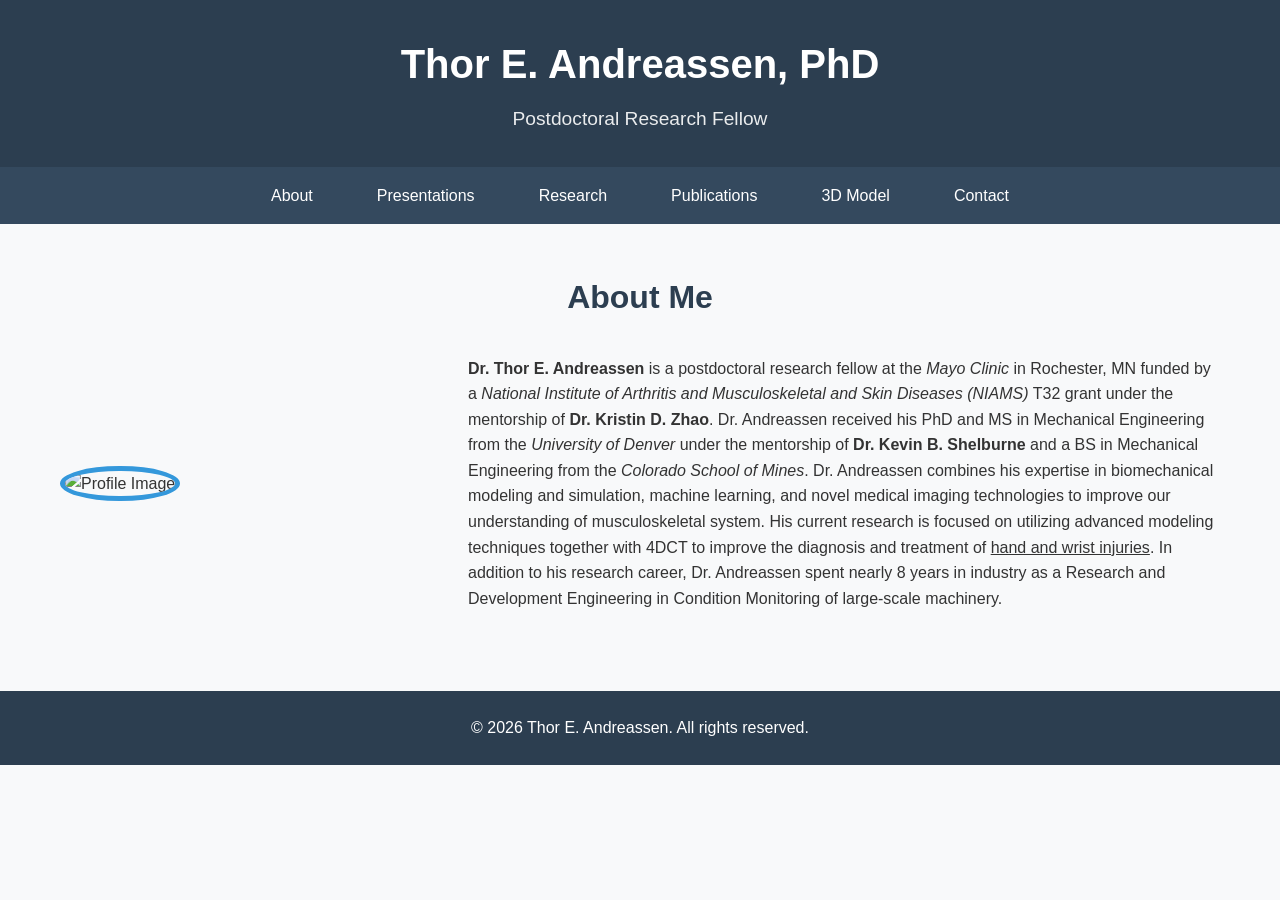
==== about.html @ 9653df90 "Separate the sections to separate webpages" ====
<!DOCTYPE html>
<html lang="en">
<head>
    <meta charset="UTF-8">
    <meta name="viewport" content="width=device-width, initial-scale=1.0">
    <title>About - Thor E. Andreassen, PhD</title>
    <link rel="stylesheet" href="styles.css">
</head>
<body>
    <header>
        <div class="container">
            <h1>Thor E. Andreassen, PhD</h1>
            <p>Postdoctoral Research Fellow</p>
        </div>
    </header>

    <nav>
        <div class="container">
            <div class="nav-toggle" id="navToggle">
                <span></span>
                <span></span>
                <span></span>
            </div>
            <ul class="nav-menu" id="navMenu">
                <li><a href="index.html">About</a></li>
                <li><a href="presentations.html">Presentations</a></li>
                <li><a href="research.html">Research</a></li>
                <li><a href="publications.html">Publications</a></li>
                <li><a href="model.html">3D Model</a></li>
                <li><a href="contact.html">Contact</a></li>
            </ul>
        </div>
    </nav>

    <main>
        <section id="about" class="section">
            <div class="container">
                <h2>About Me</h2>
                <div class="profile-container">
                    <div class="profile-image">
                        <img src="Headshot_casual.png" alt="Profile Image">
                    </div>
                    <div class="profile-text">
                        <p><b>Dr. Thor E. Andreassen</b> is a postdoctoral research fellow at the <i>Mayo Clinic</i> in Rochester, MN funded by a <i>National Institute of Arthritis and Musculoskeletal and Skin Diseases (NIAMS)</i> T32 grant under the mentorship of <b>Dr. Kristin D. Zhao</b>. Dr. Andreassen received his PhD and MS in Mechanical Engineering from the <i>University of Denver</i> under the mentorship of <b>Dr. Kevin B. Shelburne</b> and a BS in Mechanical Engineering from the <i>Colorado School of Mines</i>. Dr. Andreassen combines his expertise in biomechanical modeling and simulation, machine learning, and novel medical imaging technologies to improve our understanding of musculoskeletal system. His current research is focused on utilizing advanced modeling techniques together with 4DCT to improve the diagnosis and treatment of <u>hand and wrist injuries</u>. In addition to his research career, Dr. Andreassen spent nearly 8 years in industry as a Research and Development Engineering in Condition Monitoring of large-scale machinery.</p>
                    </div>
                </div>
            </div>
        </section>
    </main>

    <footer>
        <div class="container">
            <p>&copy; 2026 Thor E. Andreassen. All rights reserved.</p>
        </div>
    </footer>

    <script src="script.js"></script>
</body>
</html>
---- styles.css ----
/* Reset and base styles */
* {
    margin: 0;
    padding: 0;
    box-sizing: border-box;
}

body {
    font-family: 'Segoe UI', Tahoma, Geneva, Verdana, sans-serif;
    line-height: 1.6;
    color: #333;
    background-color: #f8f9fa;
}

.container {
    max-width: 1200px;
    margin: 0 auto;
    padding: 0 20px;
}

/* Header styles */
header {
    background-color: #2c3e50;
    color: white;
    padding: 2rem 0;
    text-align: center;
}

header h1 {
    font-size: 2.5rem;
    margin-bottom: 0.5rem;
}

header p {
    font-size: 1.2rem;
    opacity: 0.9;
}

/* Navigation styles */
nav {
    background-color: #34495e;
    padding: 1rem 0;
    position: sticky;
    top: 0;
    z-index: 100;
}

nav ul {
    list-style: none;
    display: flex;
    justify-content: center;
    flex-wrap: wrap;
}

nav li {
    margin: 0 1rem;
}

nav a {
    color: white;
    text-decoration: none;
    font-weight: 500;
    padding: 0.5rem 1rem;
    border-radius: 4px;
    transition: background-color 0.3s;
}

nav a:hover {
    background-color: #3498db;
}

/* Mobile navigation menu */
.nav-toggle {
    display: none;
    flex-direction: column;
    cursor: pointer;
    padding: 0.5rem;
}

.nav-toggle span {
    width: 25px;
    height: 3px;
    background-color: white;
    margin: 3px 0;
    transition: 0.3s;
    border-radius: 2px;
}

.nav-menu {
    display: flex;
    list-style: none;
    margin: 0;
    padding: 0;
}

.nav-menu li {
    margin: 0 1rem;
}

@media (max-width: 768px) {
    .nav-toggle {
        display: flex;
    }

    .nav-menu {
        position: fixed;
        left: -100%;
        top: 70px;
        flex-direction: column;
        background-color: #34495e;
        width: 100%;
        text-align: center;
        transition: 0.3s;
        box-shadow: 0 10px 27px rgba(0, 0, 0, 0.05);
        padding: 2rem 0;
    }

    .nav-menu.active {
        left: 0;
    }

    .nav-menu li {
        margin: 1rem 0;
    }
}

/* Section styles */
.section {
    padding: 3rem 0;
}

.section h2 {
    text-align: center;
    margin-bottom: 2rem;
    font-size: 2rem;
    color: #2c3e50;
}

/* About section */
.profile-container {
    display: flex;
    flex-wrap: wrap;
    align-items: center;
    gap: 2rem;
}

.profile-image {
    flex: 1;
    min-width: 250px;
}

.profile-image img {
    width: 100%;
    max-width: 300px;
    height: auto;
    border-radius: 50%;
    border: 5px solid #3498db;
    image-orientation: from-image;
}

.profile-text {
    flex: 2;
    min-width: 250px;
}

/* Research section */
.research-grid {
    display: grid;
    grid-template-columns: repeat(auto-fit, minmax(300px, 1fr));
    gap: 2rem;
}

.research-card {
    background-color: white;
    padding: 1.5rem;
    border-radius: 8px;
    box-shadow: 0 2px 10px rgba(0,0,0,0.1);
    transition: transform 0.3s;
}

.research-card:hover {
    transform: translateY(-5px);
}

/* Presentations section */
.presentations-list {
    display: flex;
    flex-direction: column;
    gap: 2rem;
}

.presentation-item {
    background-color: white;
    padding: 1.5rem;
    border-radius: 8px;
    box-shadow: 0 2px 10px rgba(0,0,0,0.1);
}

.presentation-item h3 {
    color: #2c3e50;
    margin-bottom: 1rem;
}

.video-container {
    width: 100%;
    margin: 0 auto;
}

.research-card h3 {
    color: #3498db;
    margin-bottom: 1rem;
}

/* Publications section */
.publications-list {
    display: flex;
    flex-direction: column;
    gap: 1.5rem;
}

.publication {
    background-color: white;
    padding: 1.5rem;
    border-radius: 8px;
    box-shadow: 0 2px 10px rgba(0,0,0,0.1);
}

.publication h3 {
    color: #2c3e50;
    margin-bottom: 0.5rem;
}

/* Contact section */
.contact-info {
    text-align: center;
    margin-bottom: 2rem;
}

.social-links {
    display: flex;
    justify-content: center;
    gap: 1.5rem;
    flex-wrap: wrap;
}

.social-links a {
    color: #3498db;
    text-decoration: none;
    font-weight: 500;
    padding: 0.5rem 1rem;
    border: 1px solid #3498db;
    border-radius: 4px;
    transition: all 0.3s;
}

.social-links a:hover {
    background-color: #3498db;
    color: white;
}

/* Footer styles */
footer {
    background-color: #2c3e50;
    color: white;
    text-align: center;
    padding: 1.5rem 0;
    margin-top: 2rem;
}

/* Responsive design */
@media (max-width: 768px) {
    .profile-container {
        flex-direction: column;
        text-align: center;
    }

    nav ul {
        flex-direction: column;
        align-items: center;
    }

    nav li {
        margin: 0.5rem 0;
    }

    .section {
        padding: 2rem 0;
    }

    .section h2 {
        font-size: 1.5rem;
    }
}
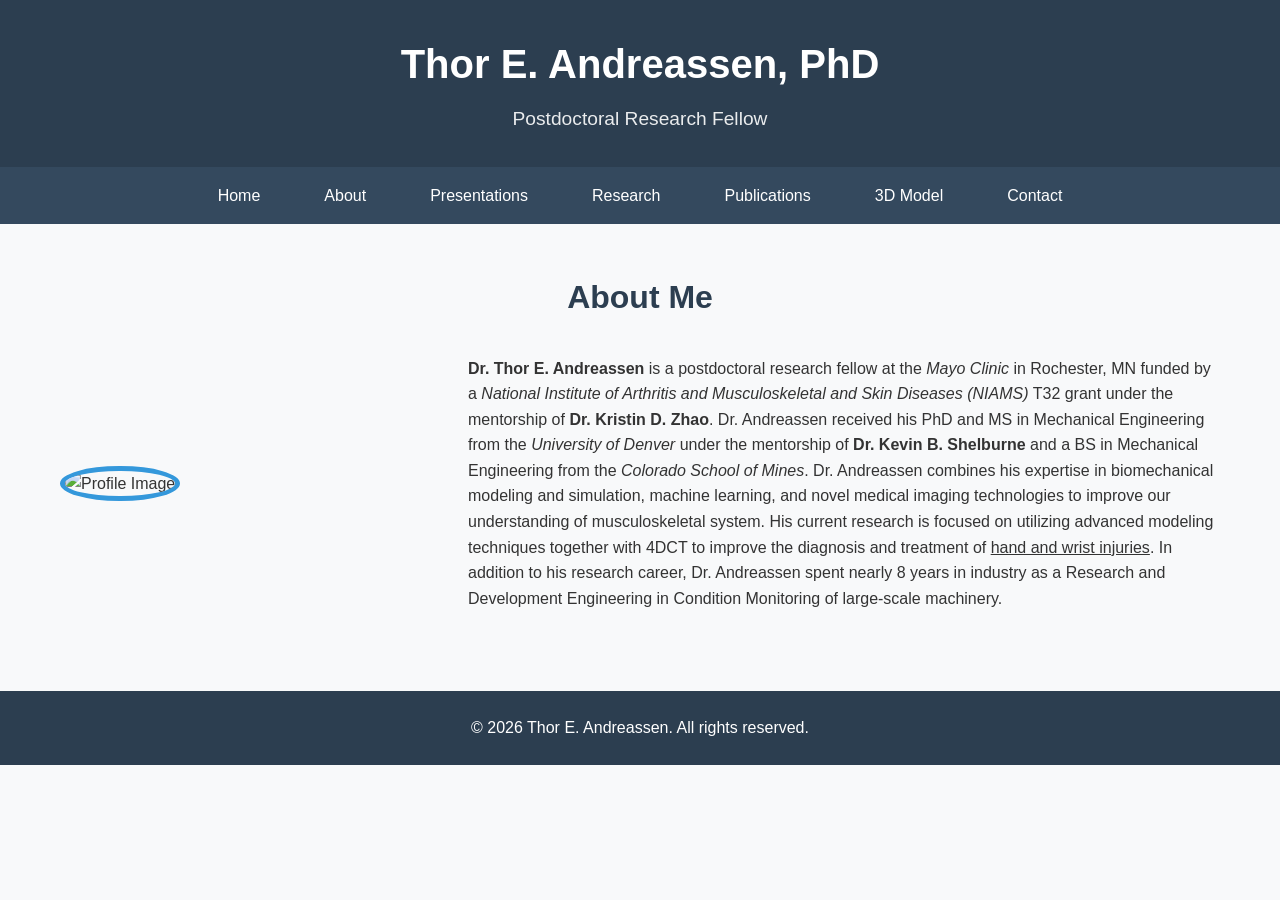
==== commit d12d779f: "Separate website and create separate home tab" ====
--- a/about.html
+++ b/about.html
@@ -22,7 +22,8 @@
                 <span></span>
             </div>
             <ul class="nav-menu" id="navMenu">
-                <li><a href="index.html">About</a></li>
+                <li><a href="home.html">Home</a></li>
+                <li><a href="about.html">About</a></li>
                 <li><a href="presentations.html">Presentations</a></li>
                 <li><a href="research.html">Research</a></li>
                 <li><a href="publications.html">Publications</a></li>
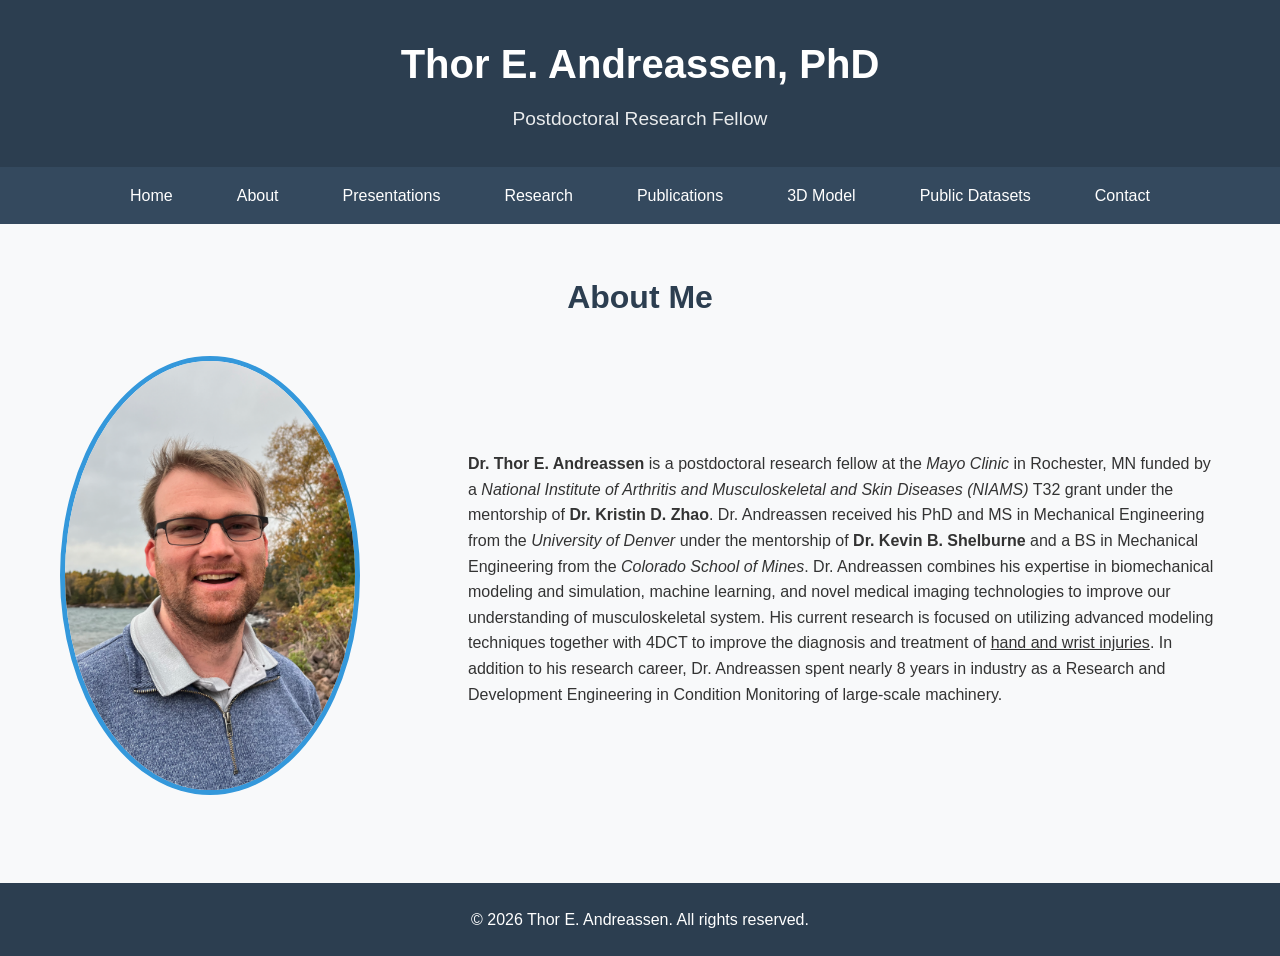
==== commit abe87e73: "Added public dataset button and webpage" ====
--- a/about.html
+++ b/about.html
@@ -28,6 +28,7 @@
                 <li><a href="research.html">Research</a></li>
                 <li><a href="publications.html">Publications</a></li>
                 <li><a href="model.html">3D Model</a></li>
+                <li><a href="public_datasets.html">Public Datasets</a></li>
                 <li><a href="contact.html">Contact</a></li>
             </ul>
         </div>
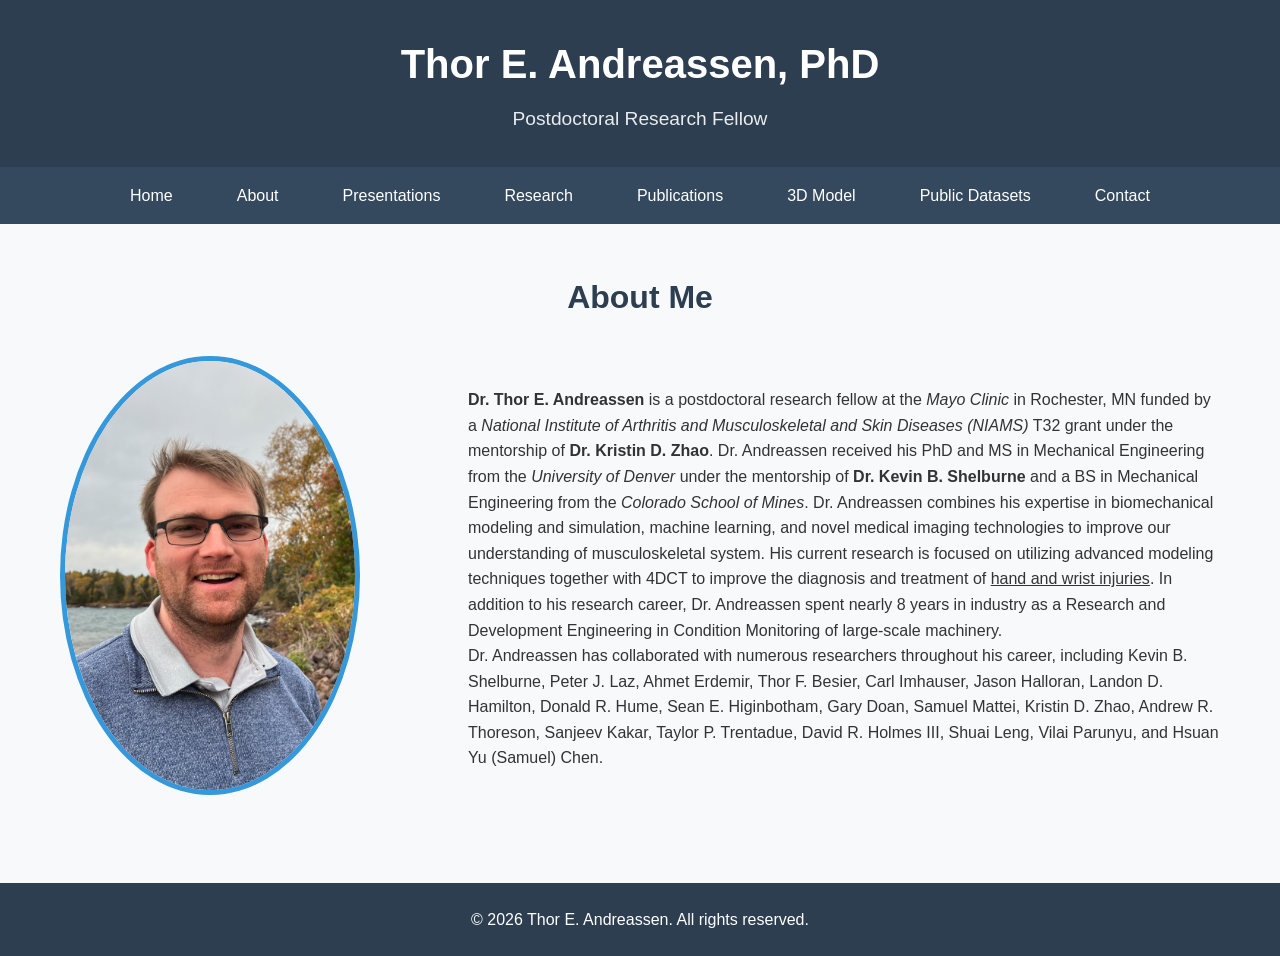
==== commit 559aa63c: "added collaborators to about me page" ====
--- a/about.html
+++ b/about.html
@@ -44,6 +44,9 @@
                     </div>
                     <div class="profile-text">
                         <p><b>Dr. Thor E. Andreassen</b> is a postdoctoral research fellow at the <i>Mayo Clinic</i> in Rochester, MN funded by a <i>National Institute of Arthritis and Musculoskeletal and Skin Diseases (NIAMS)</i> T32 grant under the mentorship of <b>Dr. Kristin D. Zhao</b>. Dr. Andreassen received his PhD and MS in Mechanical Engineering from the <i>University of Denver</i> under the mentorship of <b>Dr. Kevin B. Shelburne</b> and a BS in Mechanical Engineering from the <i>Colorado School of Mines</i>. Dr. Andreassen combines his expertise in biomechanical modeling and simulation, machine learning, and novel medical imaging technologies to improve our understanding of musculoskeletal system. His current research is focused on utilizing advanced modeling techniques together with 4DCT to improve the diagnosis and treatment of <u>hand and wrist injuries</u>. In addition to his research career, Dr. Andreassen spent nearly 8 years in industry as a Research and Development Engineering in Condition Monitoring of large-scale machinery.</p>
+                        <p>
+
+Dr. Andreassen has collaborated with numerous researchers throughout his career, including Kevin B. Shelburne, Peter J. Laz, Ahmet Erdemir, Thor F. Besier, Carl Imhauser, Jason Halloran, Landon D. Hamilton, Donald R. Hume, Sean E. Higinbotham, Gary Doan, Samuel Mattei, Kristin D. Zhao, Andrew R. Thoreson, Sanjeev Kakar, Taylor P. Trentadue, David R. Holmes III, Shuai Leng, Vilai Parunyu, and Hsuan Yu (Samuel) Chen.</p>
                     </div>
                 </div>
             </div>
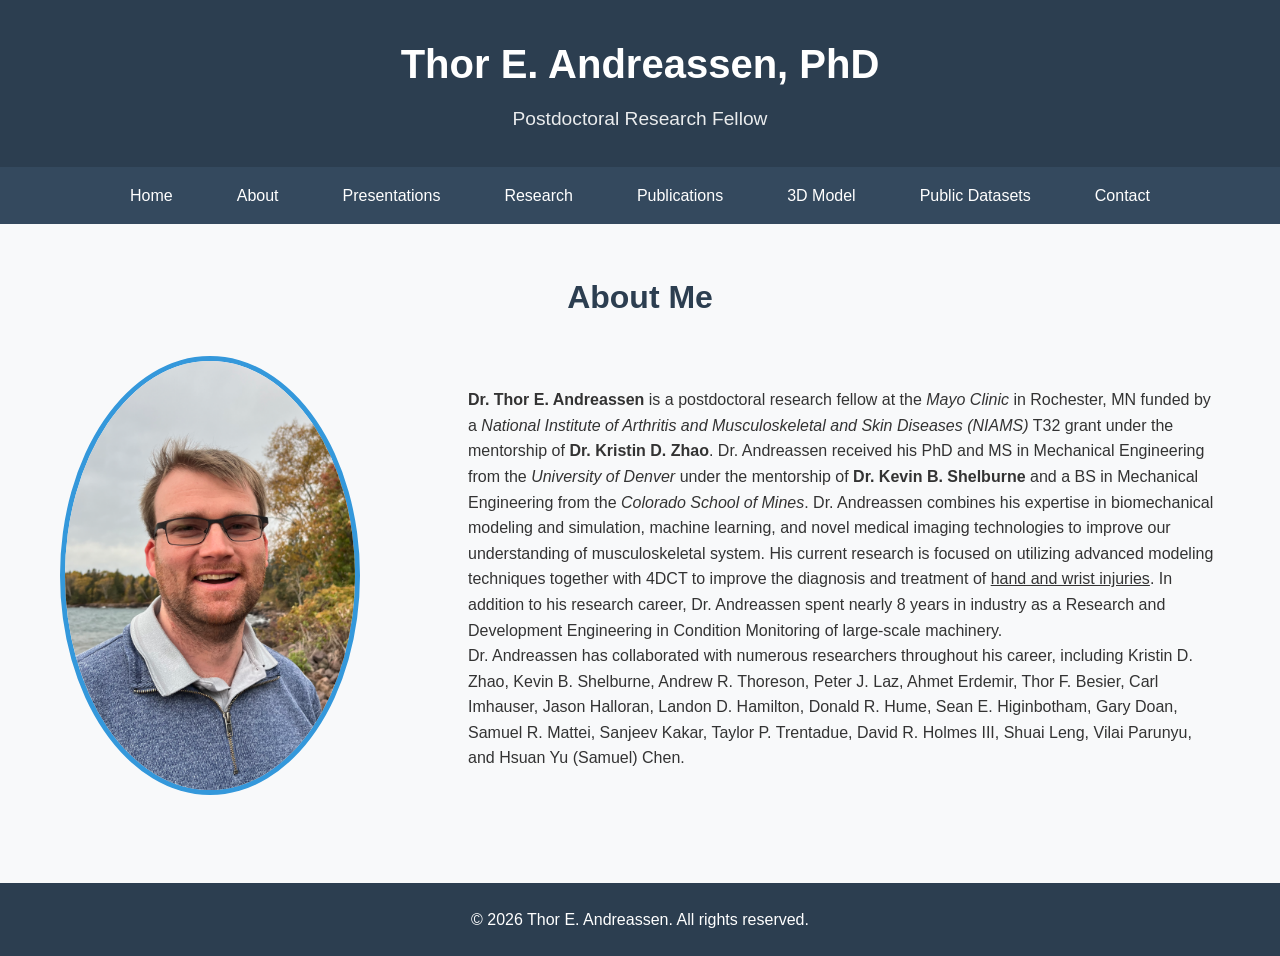
==== commit 2f8e9000: "Update about.html" ====
--- a/about.html
+++ b/about.html
@@ -46,7 +46,7 @@
                         <p><b>Dr. Thor E. Andreassen</b> is a postdoctoral research fellow at the <i>Mayo Clinic</i> in Rochester, MN funded by a <i>National Institute of Arthritis and Musculoskeletal and Skin Diseases (NIAMS)</i> T32 grant under the mentorship of <b>Dr. Kristin D. Zhao</b>. Dr. Andreassen received his PhD and MS in Mechanical Engineering from the <i>University of Denver</i> under the mentorship of <b>Dr. Kevin B. Shelburne</b> and a BS in Mechanical Engineering from the <i>Colorado School of Mines</i>. Dr. Andreassen combines his expertise in biomechanical modeling and simulation, machine learning, and novel medical imaging technologies to improve our understanding of musculoskeletal system. His current research is focused on utilizing advanced modeling techniques together with 4DCT to improve the diagnosis and treatment of <u>hand and wrist injuries</u>. In addition to his research career, Dr. Andreassen spent nearly 8 years in industry as a Research and Development Engineering in Condition Monitoring of large-scale machinery.</p>
                         <p>
 
-Dr. Andreassen has collaborated with numerous researchers throughout his career, including Kevin B. Shelburne, Peter J. Laz, Ahmet Erdemir, Thor F. Besier, Carl Imhauser, Jason Halloran, Landon D. Hamilton, Donald R. Hume, Sean E. Higinbotham, Gary Doan, Samuel Mattei, Kristin D. Zhao, Andrew R. Thoreson, Sanjeev Kakar, Taylor P. Trentadue, David R. Holmes III, Shuai Leng, Vilai Parunyu, and Hsuan Yu (Samuel) Chen.</p>
+Dr. Andreassen has collaborated with numerous researchers throughout his career, including Kristin D. Zhao, Kevin B. Shelburne, Andrew R. Thoreson, Peter J. Laz, Ahmet Erdemir, Thor F. Besier, Carl Imhauser, Jason Halloran, Landon D. Hamilton, Donald R. Hume, Sean E. Higinbotham, Gary Doan, Samuel R. Mattei, Sanjeev Kakar, Taylor P. Trentadue, David R. Holmes III, Shuai Leng, Vilai Parunyu, and Hsuan Yu (Samuel) Chen.</p>
                     </div>
                 </div>
             </div>
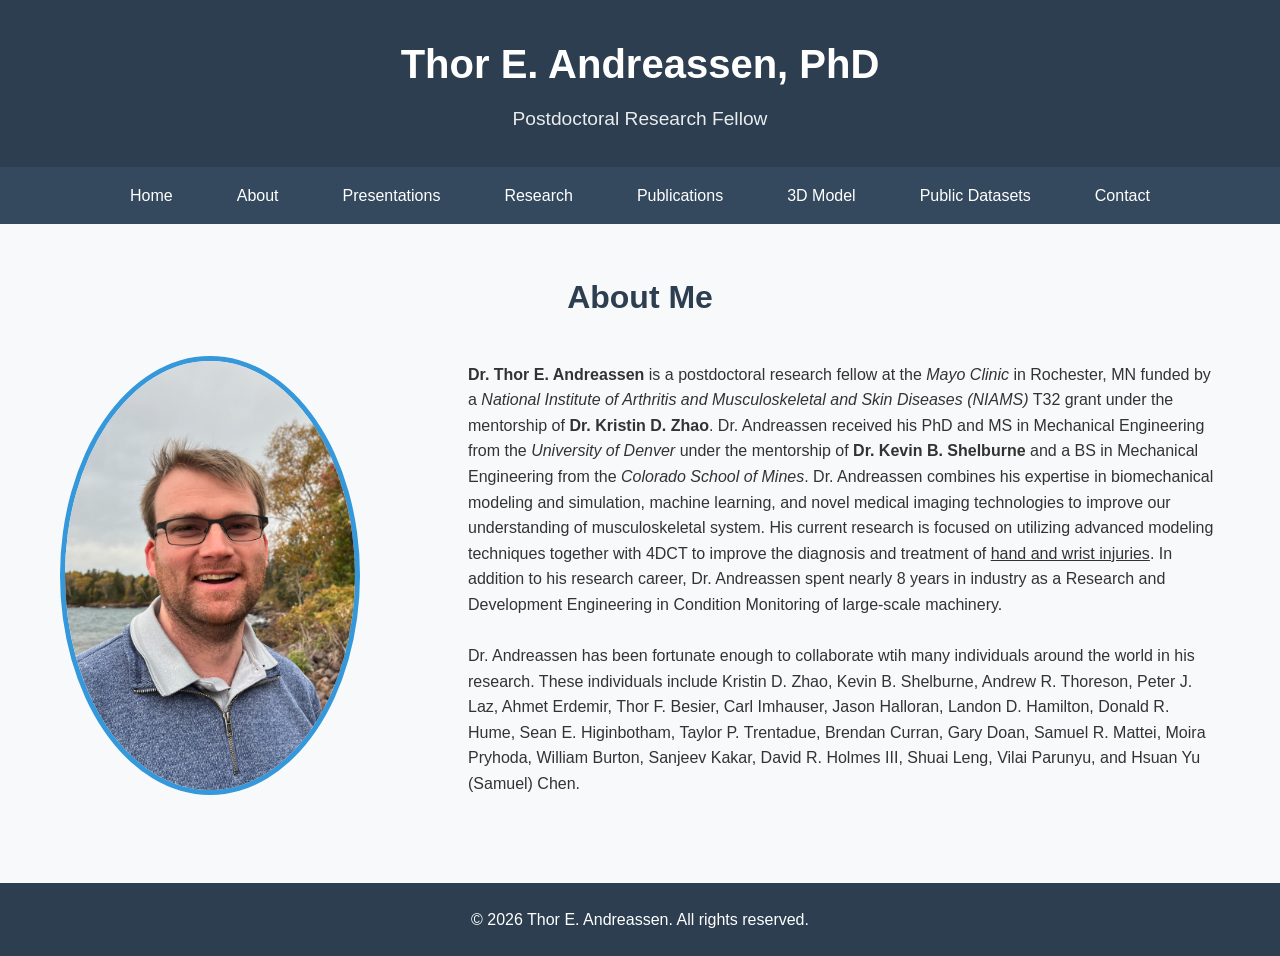
==== commit 097b1ac8: "Update about.html" ====
--- a/about.html
+++ b/about.html
@@ -45,8 +45,7 @@
                     <div class="profile-text">
                         <p><b>Dr. Thor E. Andreassen</b> is a postdoctoral research fellow at the <i>Mayo Clinic</i> in Rochester, MN funded by a <i>National Institute of Arthritis and Musculoskeletal and Skin Diseases (NIAMS)</i> T32 grant under the mentorship of <b>Dr. Kristin D. Zhao</b>. Dr. Andreassen received his PhD and MS in Mechanical Engineering from the <i>University of Denver</i> under the mentorship of <b>Dr. Kevin B. Shelburne</b> and a BS in Mechanical Engineering from the <i>Colorado School of Mines</i>. Dr. Andreassen combines his expertise in biomechanical modeling and simulation, machine learning, and novel medical imaging technologies to improve our understanding of musculoskeletal system. His current research is focused on utilizing advanced modeling techniques together with 4DCT to improve the diagnosis and treatment of <u>hand and wrist injuries</u>. In addition to his research career, Dr. Andreassen spent nearly 8 years in industry as a Research and Development Engineering in Condition Monitoring of large-scale machinery.</p>
                         <p>
-
-Dr. Andreassen has collaborated with numerous researchers throughout his career, including Kristin D. Zhao, Kevin B. Shelburne, Andrew R. Thoreson, Peter J. Laz, Ahmet Erdemir, Thor F. Besier, Carl Imhauser, Jason Halloran, Landon D. Hamilton, Donald R. Hume, Sean E. Higinbotham, Gary Doan, Samuel R. Mattei, Sanjeev Kakar, Taylor P. Trentadue, David R. Holmes III, Shuai Leng, Vilai Parunyu, and Hsuan Yu (Samuel) Chen.</p>
+						<br>Dr. Andreassen has been fortunate enough to collaborate wtih many individuals around the world in his research. These individuals include Kristin D. Zhao, Kevin B. Shelburne, Andrew R. Thoreson, Peter J. Laz, Ahmet Erdemir, Thor F. Besier, Carl Imhauser, Jason Halloran, Landon D. Hamilton, Donald R. Hume, Sean E. Higinbotham, Taylor P. Trentadue, Brendan Curran, Gary Doan, Samuel R. Mattei, Moira Pryhoda, William Burton, Sanjeev Kakar, David R. Holmes III, Shuai Leng, Vilai Parunyu, and Hsuan Yu (Samuel) Chen.</p>
                     </div>
                 </div>
             </div>
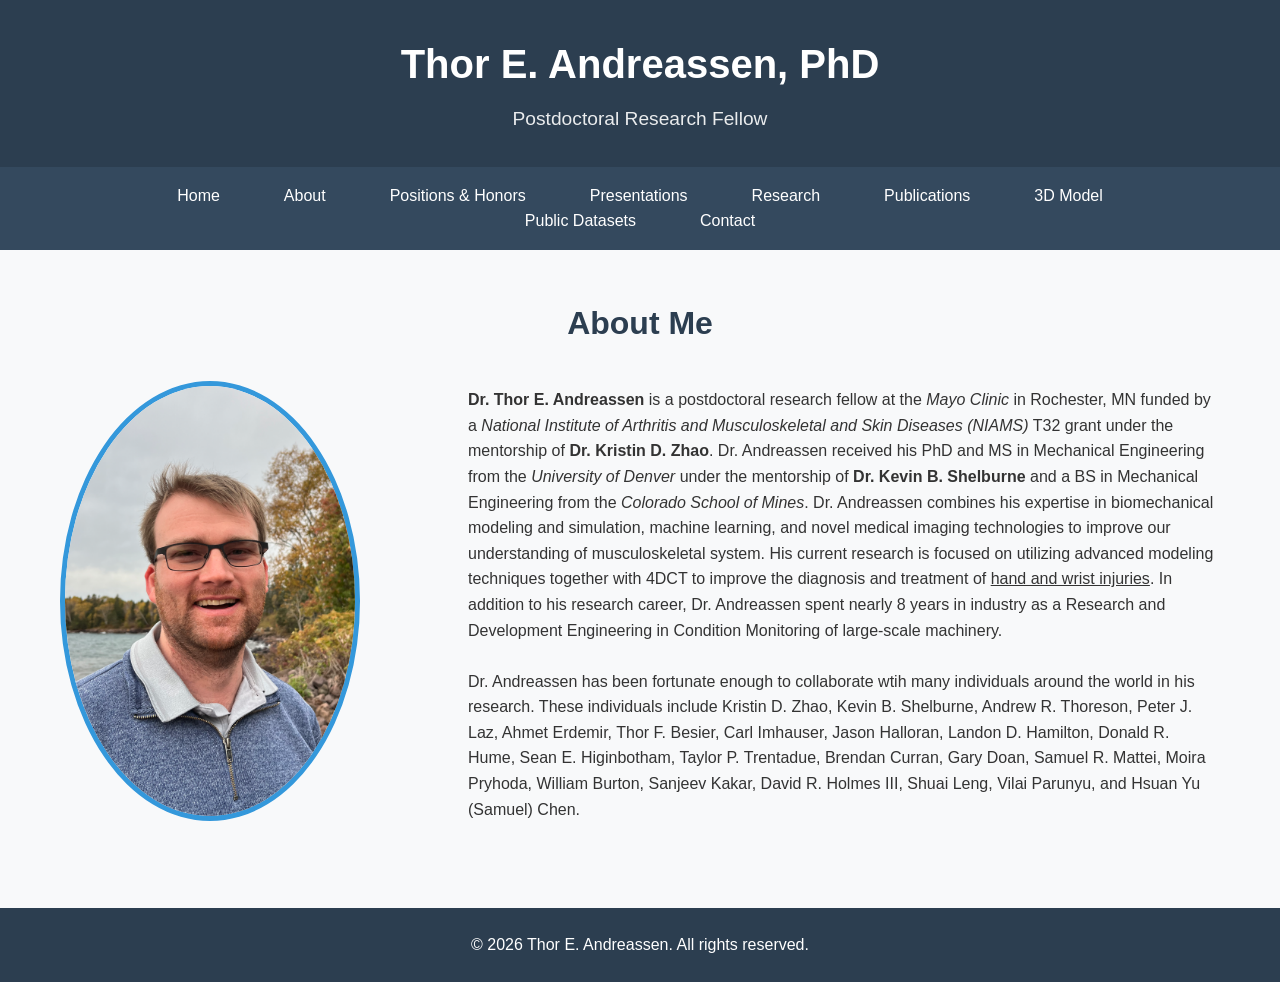
==== commit e7050ba7: "Added a claude.md file with the project description and a webpage for positions and honors" ====
--- a/about.html
+++ b/about.html
@@ -24,6 +24,7 @@
             <ul class="nav-menu" id="navMenu">
                 <li><a href="home.html">Home</a></li>
                 <li><a href="about.html">About</a></li>
+                <li><a href="positions.html">Positions & Honors</a></li>
                 <li><a href="presentations.html">Presentations</a></li>
                 <li><a href="research.html">Research</a></li>
                 <li><a href="publications.html">Publications</a></li>
